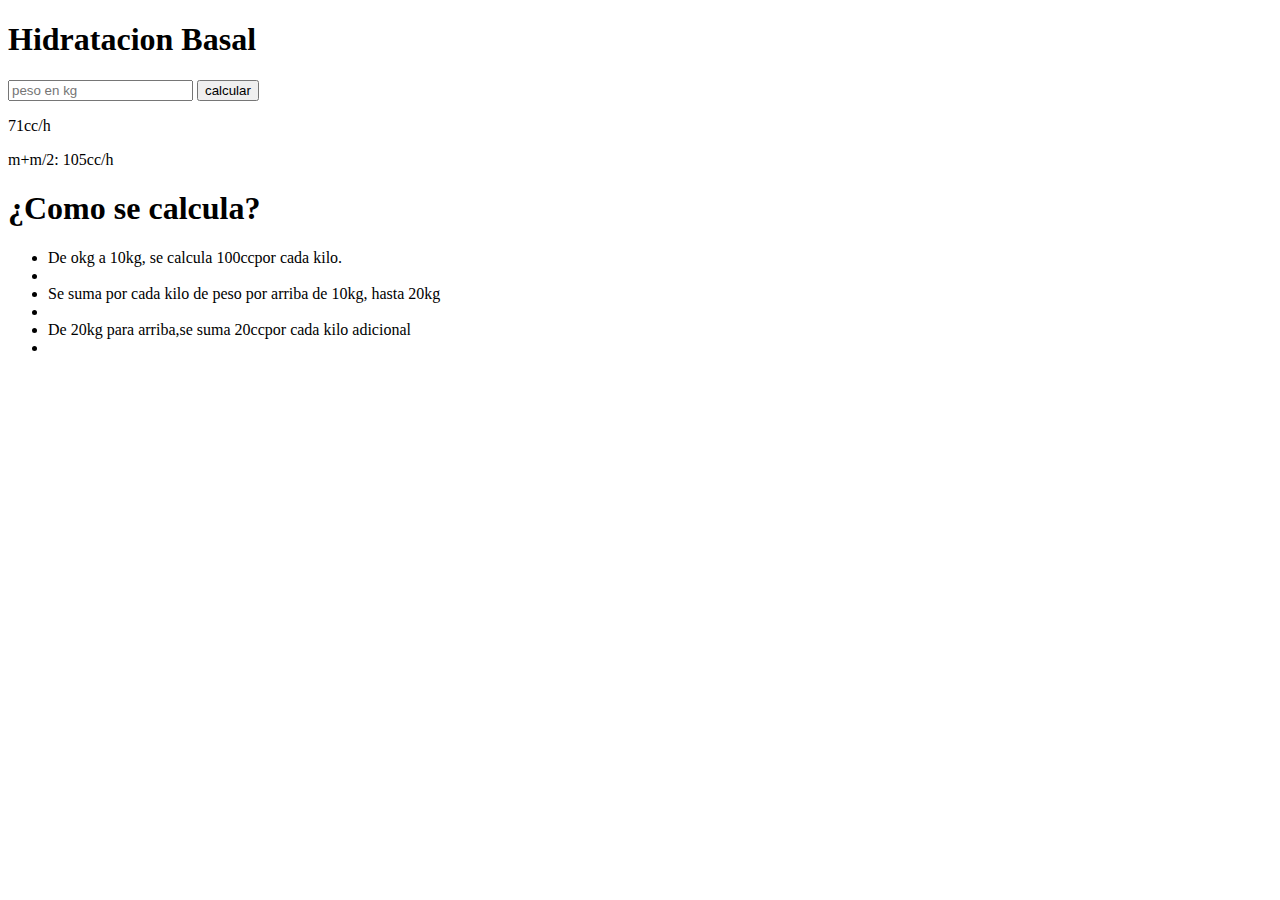
==== index.html @ 0369a046 "proyecto calculadora" ====
<!DOCTYPE html>
<html>
    <head> 
     <title>Calculadora Basal</title>
    </head>
    <body>
        <h1> Hidratacion Basal</h1> 
        <input type="number" placeholder="peso en kg"/>
        <button>calcular</button>
        <p>71cc/h <p>
            <p>m+m/2: 105cc/h <p>
                <div>
        <h1>¿Como se calcula?</h1>
        <ul>
            <li>De okg a 10kg, se calcula 100ccpor cada kilo.<li>
            <li> Se suma por cada kilo de peso por arriba de 10kg, hasta 20kg <li>
            <li> De 20kg para arriba,se suma 20ccpor cada kilo adicional <li>
        </ul>
     </div>
     <dy>
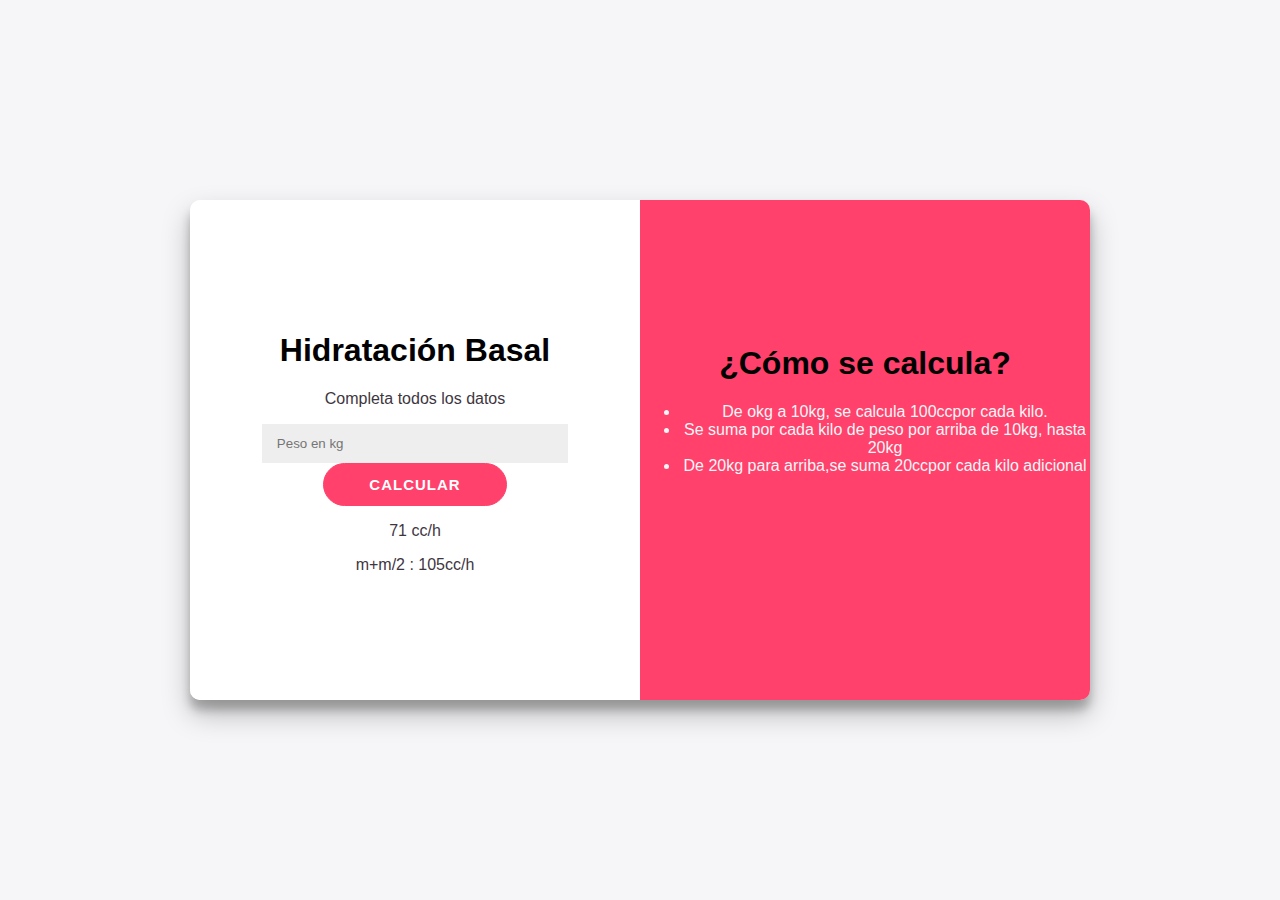
==== commit 90feff10: "Add files via upload" ====
--- a/index.html
+++ b/index.html
@@ -1,23 +1,34 @@
 <!DOCTYPE html>
 <html>
     <head> 
-     <title>Calculadora Basal</title>
-    </head>
-    <body>
-        <h1> Hidratacion Basal</h1> 
-        <input type="number" placeholder="peso en kg"/>
-        <button>calcular</button>
-        <p>71cc/h <p>
-            <p>m+m/2: 105cc/h <p>
-                <div>
-        <h1>¿Como se calcula?</h1>
-        <ul>
-            <li>De okg a 10kg, se calcula 100ccpor cada kilo.<li>
-            <li> Se suma por cada kilo de peso por arriba de 10kg, hasta 20kg <li>
-            <li> De 20kg para arriba,se suma 20ccpor cada kilo adicional <li>
+          <link rel="stylesheet" href="./style.css"/>
+          <script src="script.js" defer> </script>
+        </head> 
+        <body> 
+          <div id="contenedor">
+            <div id="calculadora">
+            <div class="contenido">
+                <h1>Hidratación Basal</h1>
+                <p class="item">Completa todos los datos</p> 
+        <input class="item" id="peso" type="number" placeholder="Peso en kg" />
+        <p class="item" id="error">* Debe completar todos los datos</p>
+        <button class="item" id="calcular">Calcular</button>
+        <p class="item resultado" id="flu">71 cc/h</p>
+        <p class="item resultado" id="man"> m+m/2 : 105cc/h</p>
+            </div>
+        </div>
+        <div id="detalle">
+            <div id="seccion" class="contenido">
+                <h1>¿Cómo se calcula?</h1>
+                <ul>
+            <li>De okg a 10kg, se calcula 100ccpor cada kilo. </li>
+            <li> Se suma por cada kilo de peso por arriba de 10kg, hasta 20kg </li>
+            <li> De 20kg para arriba,se suma 20ccpor cada kilo adicional </li>
         </ul>
-     </div>
-     <dy>
+         </div>
+      </div>
+    </body>
+</html>
 
      
 
--- a/style.css
+++ b/style.css
@@ -0,0 +1,85 @@
+@import url('https://fonts.googleapis.com/css?family=Montserrat:400,800');
+body{
+  background:#f6f5f7;
+  font-family: sans-serif;
+  color:#3E363F;
+}
+h1{
+  color:black;
+}
+#contenedor{
+width: 900px;
+height: 500px;
+ text-align: center;
+ /* Estas 3 lineas se encargan de centrar el div vertical y horizontalmente */
+position: absolute;
+inset: 0;
+margin: auto;
+border-radius: 10px;
+overflow: hidden; 
+box-shadow: 0 14px 28px rgba(0,0,0,0.25), 
+ 0 10px 10px rgba(0,0,0,0.22);
+}
+#calculadora{
+  display: flex;
+  align-items: center;
+  justify-content: center;
+  background: white;
+  width: 50%;
+  height: 100%;
+  float: left;
+}
+#detalle{
+  display: flex;
+  align-items: center ;
+  justify-content: center;
+  background: #FF416C;
+  width: 50%;
+  height: 100%;
+  float: left;
+  color: #f6f5f7;
+}
+.contenido{
+ padding-bottom:0px;
+  
+}
+#seccion{ 
+  padding-bottom: 85px;
+
+} 
+input {
+	width: 70%;
+    padding: 12px 15px;
+    border: none;
+    background-color: #eee;
+}
+
+button {
+  font-size: 15px;
+	font-weight: bold;
+	padding: 12px 45px;
+	border-radius: 30px;
+	background-color: #FF416C;
+	border: 1px solid #FF416C;
+	color: #FFFFFF;
+	text-transform: uppercase;
+	letter-spacing: 1px;
+	transition: transform 20ms ease-in;
+}
+
+button:active {
+	transform: scale(0.95);
+}
+#error{
+  color: red;
+  font-weight: bold;
+  display: none;
+}
+
+#resultado{
+  color: #0A81D1;
+  font-weight: bold;
+  font-size: 25px;
+  margin-bottom: 5px;
+  display: none;
+}